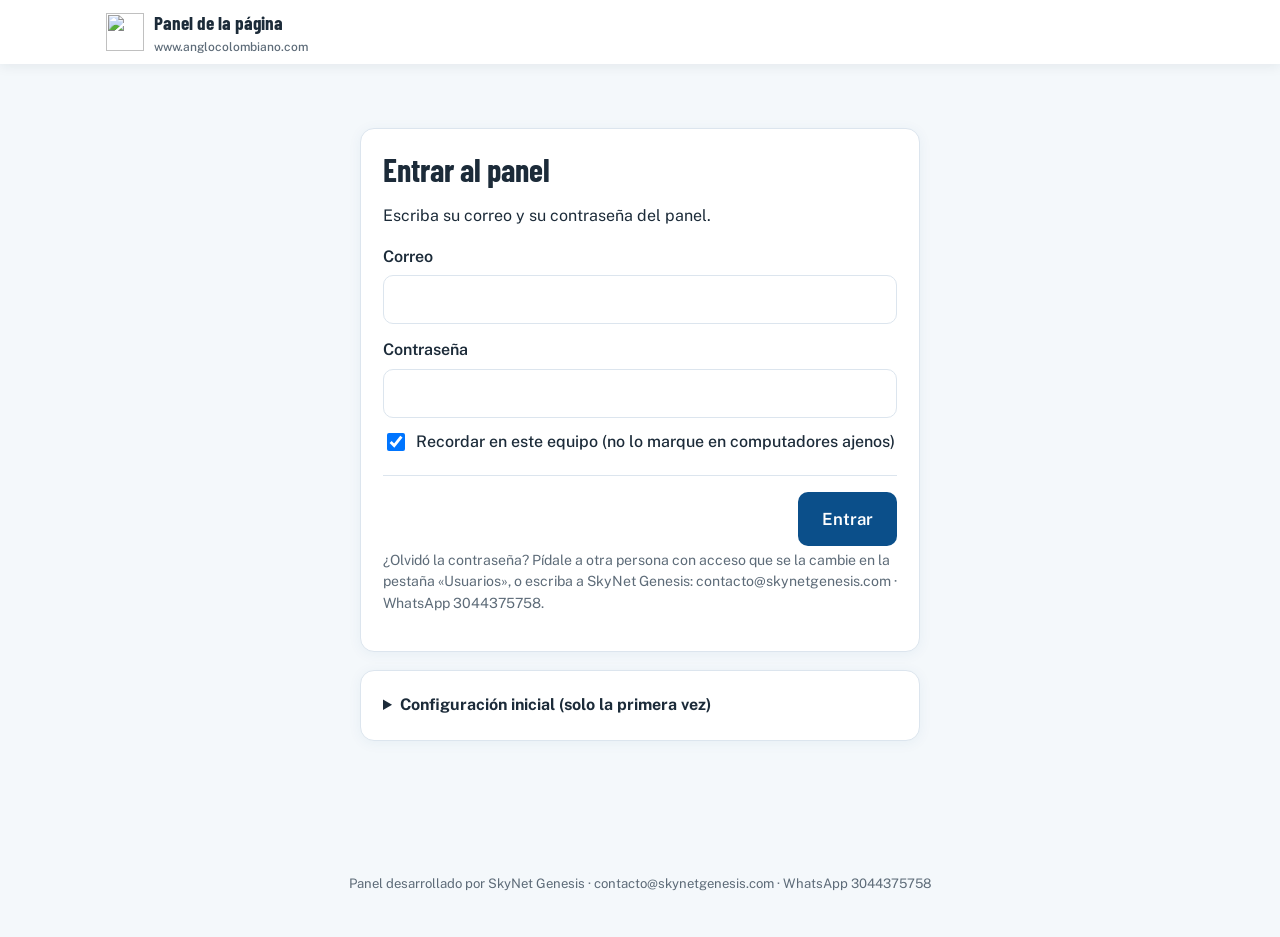
==== admin/index.html @ d9b67cdd "Construir la pagina" ====
<!doctype html>
<html lang="es">
<head>
<meta charset="utf-8">
<meta name="viewport" content="width=device-width, initial-scale=1">
<meta name="robots" content="noindex, nofollow">
<title>Panel de administración | Colegio Anglocolombiano</title>
<link rel="icon" href="/img/logo.png">
<link rel="preconnect" href="https://fonts.googleapis.com"><link rel="preconnect" href="https://fonts.gstatic.com" crossorigin>
<link href="https://fonts.googleapis.com/css2?family=Barlow+Condensed:wght@600;700&family=Public+Sans:wght@400;500;600;700&display=swap" rel="stylesheet">
<style>
:root{--azul:#0B4F8A;--azul2:#1867B0;--verde:#14A38B;--verde-osc:#0E8571;--wa:#1F8A4C;--fondo:#F4F8FB;--texto:#1C2B39;--suave:#5D6B78;--borde:#DCE5EE;--azul-claro:#E8F1FA;--verde-claro:#E3F6F2;--rojo:#C0392B;--rojo-claro:#FDECEA}
*{box-sizing:border-box}
body{margin:0;background:var(--fondo);color:var(--texto);font-family:'Public Sans',system-ui,sans-serif;font-size:16px;line-height:1.55}
h1,h2,h3{font-family:'Barlow Condensed',system-ui,sans-serif;margin:0 0 .4em;line-height:1.15}
h1{font-size:2rem}h2{font-size:1.6rem}h3{font-size:1.25rem}
a{color:var(--azul2)}
.oculto{display:none!important}
.barra{background:#fff;box-shadow:0 2px 12px rgba(28,43,57,.08);position:sticky;top:0;z-index:20}
.barra__in{max-width:1100px;margin:0 auto;padding:0 16px;height:64px;display:flex;align-items:center;justify-content:space-between;gap:12px}
.marca{display:flex;align-items:center;gap:10px;font-family:'Barlow Condensed',system-ui,sans-serif;font-weight:700;font-size:1.2rem}
.marca img{width:38px;height:38px;flex:none}
.marca small{display:block;font-family:'Public Sans',system-ui,sans-serif;font-weight:500;font-size:.75rem;color:var(--suave)}
.acciones-barra{display:flex;gap:8px;flex-wrap:wrap}
main{max-width:1100px;margin:0 auto;padding:24px 16px 60px}
.caja{background:#fff;border:1px solid var(--borde);border-radius:14px;padding:22px;box-shadow:0 2px 14px rgba(11,79,138,.06);margin-bottom:18px}
.boton{display:inline-flex;align-items:center;justify-content:center;gap:6px;padding:10px 16px;border-radius:10px;border:0;font:inherit;font-weight:600;cursor:pointer;text-decoration:none;white-space:nowrap}
.boton:disabled{opacity:.55;cursor:not-allowed}
.b-principal{background:var(--azul);color:#fff}.b-principal:hover{background:var(--azul2)}
.b-accion{background:var(--verde);color:#fff}.b-accion:hover{background:var(--verde-osc)}
.b-borde{background:#fff;color:var(--azul);border:1.5px solid var(--borde)}.b-borde:hover{border-color:var(--azul2)}
.b-peligro{background:#fff;color:var(--rojo);border:1.5px solid #f1c6c0}.b-peligro:hover{background:var(--rojo-claro)}
.b-chico{padding:6px 11px;font-size:.88rem}
.b-grande{padding:14px 24px;font-size:1.05rem}
label{display:block;font-weight:600;margin:14px 0 6px}
.ayuda{font-weight:400;color:var(--suave);font-size:.88rem;margin-top:4px}
input[type=text],input[type=url],input[type=email],input[type=date],input[type=password],select,textarea{width:100%;padding:11px 12px;border:1.5px solid var(--borde);border-radius:10px;font:inherit;background:#fff;color:var(--texto)}
input:focus,select:focus,textarea:focus{outline:none;border-color:var(--verde);box-shadow:0 0 0 3px var(--verde-claro)}
textarea{min-height:200px;resize:vertical;line-height:1.6}
.fila{display:grid;grid-template-columns:1fr 1fr;gap:14px}
@media(max-width:700px){.fila{grid-template-columns:1fr}}
.pestanas{display:flex;gap:6px;flex-wrap:wrap;margin-bottom:18px}
.pestana{background:#fff;border:1.5px solid var(--borde);padding:10px 16px;border-radius:10px;font:inherit;font-weight:600;cursor:pointer;color:var(--texto)}
.pestana[aria-selected=true]{background:var(--verde);border-color:var(--verde);color:#fff}
.cabeza{display:flex;justify-content:space-between;align-items:center;gap:12px;flex-wrap:wrap}
.lista{display:flex;flex-direction:column;gap:10px}
.item{display:flex;gap:14px;align-items:center;background:#fff;border:1px solid var(--borde);border-radius:12px;padding:10px}
.item img,.item .sin-foto{width:84px;height:62px;object-fit:cover;border-radius:8px;background:var(--azul-claro);flex:none;display:grid;place-items:center;color:var(--azul);font-weight:700;font-size:.8rem}
.item__txt{flex:1;min-width:0}
.item__txt b{display:block;overflow:hidden;text-overflow:ellipsis}
.item__txt span{color:var(--suave);font-size:.88rem}
.item__btn{display:flex;gap:6px;flex-wrap:wrap;justify-content:flex-end}
@media(max-width:600px){.item{flex-wrap:wrap}.item__btn{width:100%;justify-content:flex-start}}
.subir{border:2px dashed var(--borde);border-radius:12px;padding:18px;text-align:center;background:var(--azul-claro);cursor:pointer;color:var(--azul);font-weight:600;margin:0}
.subir:hover{border-color:var(--azul2)}
.vista-foto{width:100%;max-width:320px;aspect-ratio:16/9;object-fit:cover;border-radius:10px;background:var(--azul-claro);display:block;margin-bottom:8px}
.aviso{padding:12px 14px;border-radius:10px;margin:12px 0;font-weight:500}
.aviso.ok{background:var(--verde-claro);color:var(--verde-osc)}
.aviso.error{background:var(--rojo-claro);color:var(--rojo)}
.aviso.info{background:var(--azul-claro);color:var(--azul)}
.pie-acciones{display:flex;gap:10px;flex-wrap:wrap;justify-content:flex-end;margin-top:20px;padding-top:16px;border-top:1px solid var(--borde)}
.cargando{position:fixed;inset:0;background:rgba(244,248,251,.88);display:flex;align-items:center;justify-content:center;flex-direction:column;gap:14px;z-index:100;font-weight:600;color:var(--azul);text-align:center;padding:20px}
.rueda{width:46px;height:46px;border:5px solid var(--azul-claro);border-top-color:var(--verde);border-radius:50%;animation:g 1s linear infinite}
@keyframes g{to{transform:rotate(360deg)}}
.pasos{padding-left:22px}.pasos li{margin-bottom:8px}
.ingreso{max-width:560px;margin:40px auto}
.firma{text-align:center;color:var(--suave);font-size:.82rem;padding:20px 16px 30px}
.chk{display:flex;gap:8px;align-items:center;font-weight:500;margin-top:12px}
.chk input{width:18px;height:18px}
.galeria-adm{display:grid;grid-template-columns:repeat(auto-fill,minmax(170px,1fr));gap:12px}
.gfoto{background:#fff;border:1px solid var(--borde);border-radius:12px;overflow:hidden;display:flex;flex-direction:column}
.gfoto img{width:100%;aspect-ratio:1/1;object-fit:cover}
.gfoto div{padding:8px;display:flex;flex-direction:column;gap:6px}
.gfoto input{padding:7px 9px;font-size:.88rem}
.gfoto .btns{display:flex;gap:4px;flex-wrap:wrap}
</style>
</head>
<body>
<header class="barra"><div class="barra__in">
  <div class="marca"><img src="/img/logo.png" alt=""><div>Panel de la página<small id="nombre-sitio">www.anglocolombiano.com</small></div></div>
  <div class="acciones-barra oculto" id="acciones-barra">
    <a class="boton b-borde b-chico" href="/" target="_blank" rel="noopener">Ver la página</a>
    <button class="boton b-borde b-chico" type="button" id="btn-salir">Salir</button>
  </div>
</div></header>

<main>
  <!-- INGRESO -->
  <section id="vista-ingreso" class="ingreso">
    <div class="caja">
      <h1>Entrar al panel</h1>
      <p>Escriba su correo y su contraseña del panel.</p>
      <label for="i-correo">Correo</label>
      <input type="email" id="i-correo" autocomplete="username">
      <label for="i-clave">Contraseña</label>
      <input type="password" id="i-clave" autocomplete="current-password">
      <label class="chk"><input type="checkbox" id="recordar" checked> Recordar en este equipo (no lo marque en computadores ajenos)</label>
      <div id="aviso-ingreso"></div>
      <div class="pie-acciones"><button class="boton b-principal b-grande" id="btn-entrar" type="button">Entrar</button></div>
      <p class="ayuda">¿Olvidó la contraseña? Pídale a otra persona con acceso que se la cambie en la pestaña «Usuarios», o escriba a SkyNet Genesis: contacto@skynetgenesis.com · WhatsApp 3044375758.</p>
    </div>
    <details class="caja">
      <summary><b>Configuración inicial (solo la primera vez)</b></summary>
      <p class="ayuda">Si todavía nadie tiene usuario, entre una sola vez con la llave de GitHub de esta web y cree los usuarios en la pestaña «Usuarios».</p>
      <label for="llave">Llave de GitHub</label>
      <input type="password" id="llave" autocomplete="off" placeholder="github_pat_…">
      <div class="pie-acciones"><button class="boton b-borde" id="btn-entrar-llave" type="button">Entrar con la llave</button></div>
      <ol class="pasos ayuda">
        <li>Cree la llave en <a href="https://github.com/settings/personal-access-tokens/new" target="_blank" rel="noopener">GitHub</a> con el nombre <i>Panel Colegio Anglocolombiano</i>, sin vencimiento.</li>
        <li>En <b>Repository access</b> elija <b>Only select repositories</b> y marque solo <b>anglocolombiano-web</b>.</li>
        <li>En <b>Contents</b> elija <b>Read and write</b> y pulse <b>Generate token</b>.</li>
      </ol>
    </details>
  </section>

  <!-- PANEL -->
  <section id="vista-panel" class="oculto">
    <div class="pestanas" role="tablist">
      <button class="pestana" role="tab" aria-selected="true" data-pestana="noticias">Noticias</button>
      <button class="pestana" role="tab" aria-selected="false" data-pestana="eventos">Eventos</button>
      <button class="pestana" role="tab" aria-selected="false" data-pestana="videos">Videos</button>
      <button class="pestana" role="tab" aria-selected="false" data-pestana="galeria">Fotos</button>
      <button class="pestana" role="tab" aria-selected="false" data-pestana="documentos">Documentos</button>
      <button class="pestana" role="tab" aria-selected="false" data-pestana="usuarios">Usuarios</button>
    </div>
    <div id="aviso-panel"></div>

    <!-- Noticias -->
    <div data-panel="noticias">
      <div class="caja cabeza">
        <div><h2 style="margin:0">Noticias · Noticias del Anglo</h2><span class="ayuda">Las 4 más recientes salen en la página de inicio; todas salen en «Noticias del Anglo».</span></div>
        <button class="boton b-accion b-grande" type="button" id="btn-nueva-noticia">+ Nueva noticia</button>
      </div>
      <div class="caja oculto" id="editor-noticia">
        <h3 id="titulo-editor-noticia">Nueva noticia</h3>
        <label for="n-titulo">Título</label><input type="text" id="n-titulo" maxlength="160" placeholder="Ej.: Abiertas las inscripciones 2027-1">
        <div class="fila">
          <div><label for="n-fecha">Fecha</label><input type="date" id="n-fecha"></div>
          <div><label for="n-video">Video <span class="ayuda">(opcional: YouTube, TikTok, Facebook o Instagram)</span></label><input type="url" id="n-video" placeholder="https://…"></div>
        </div>
        <label for="n-texto">Texto</label>
        <textarea id="n-texto" placeholder="Escriba aquí. Deje una línea en blanco entre párrafos."></textarea>
        <div class="ayuda">Una línea en blanco separa los párrafos. Las direcciones web (https://…) se convierten solas en enlaces.</div>
        <label>Foto <span class="ayuda">(opcional)</span></label>
        <img id="n-vista" class="vista-foto oculto" alt="">
        <div style="display:flex;gap:8px;flex-wrap:wrap">
          <label class="subir" for="n-foto" style="flex:1">📷 Elegir foto</label><input type="file" id="n-foto" accept="image/*" class="oculto">
          <button class="boton b-peligro b-chico oculto" type="button" id="n-quitar-foto">Quitar foto</button>
        </div>
        <div class="fila">
          <div><label for="n-enlace">Botón con enlace <span class="ayuda">(opcional)</span></label><input type="text" id="n-enlace" placeholder="/aspirantes.html o https://…"></div>
          <div><label for="n-textoenlace">Texto del botón</label><input type="text" id="n-textoenlace" placeholder="Ej.: Inscribirme"></div>
        </div>
        <div id="aviso-noticia"></div>
        <div class="pie-acciones">
          <button class="boton b-borde" type="button" id="btn-cancelar-noticia">Cancelar</button>
          <button class="boton b-accion b-grande" type="button" id="btn-guardar-noticia">Publicar</button>
        </div>
      </div>
      <div class="lista" id="lista-noticias"></div>
    </div>

    <!-- Eventos -->
    <div data-panel="eventos" class="oculto">
      <div class="caja cabeza">
        <div><h2 style="margin:0">Eventos</h2><span class="ayuda">Los eventos ya pasados se ocultan solos en la página.</span></div>
        <button class="boton b-accion b-grande" type="button" id="btn-nuevo-evento">+ Nuevo evento</button>
      </div>
      <div class="caja oculto" id="editor-evento">
        <h3 id="titulo-editor-evento">Nuevo evento</h3>
        <div class="fila">
          <div><label for="e-titulo">Título</label><input type="text" id="e-titulo" maxlength="120"></div>
          <div><label for="e-fecha">Fecha</label><input type="date" id="e-fecha"></div>
        </div>
        <label for="e-detalle">Detalle <span class="ayuda">(hora, lugar, cómo inscribirse)</span></label><input type="text" id="e-detalle" maxlength="200">
        <label for="e-enlace">Enlace <span class="ayuda">(opcional)</span></label><input type="text" id="e-enlace" placeholder="/diplomado-autismo.html o https://…">
        <div id="aviso-evento"></div>
        <div class="pie-acciones">
          <button class="boton b-borde" type="button" id="btn-cancelar-evento">Cancelar</button>
          <button class="boton b-accion b-grande" type="button" id="btn-guardar-evento">Publicar</button>
        </div>
      </div>
      <div class="lista" id="lista-eventos"></div>
    </div>

    <!-- Videos -->
    <div data-panel="videos" class="oculto">
      <div class="caja cabeza">
        <div><h2 style="margin:0">Videos</h2><span class="ayuda">Los videos se quedan en YouTube, TikTok, Facebook o Instagram: la página solo los muestra, no ocupan espacio. Los 6 primeros salen en la página de inicio.</span></div>
        <button class="boton b-accion b-grande" type="button" id="btn-nuevo-video">+ Agregar video</button>
      </div>
      <div class="caja oculto" id="editor-video">
        <h3 id="titulo-editor-video">Agregar video</h3>
        <label for="v-url">Dirección del video</label><input type="url" id="v-url" placeholder="https://www.youtube.com/watch?v=… · https://www.tiktok.com/@…/video/…">
        <div class="ayuda">En YouTube, TikTok, Facebook o Instagram pulse «Compartir» → «Copiar enlace» y péguelo aquí. En TikTok use el enlace completo que contiene «/video/».</div>
        <label for="v-titulo">Título que se verá debajo del video</label><input type="text" id="v-titulo" maxlength="120">
        <div id="aviso-video"></div>
        <div class="pie-acciones">
          <button class="boton b-borde" type="button" id="btn-cancelar-video">Cancelar</button>
          <button class="boton b-accion b-grande" type="button" id="btn-guardar-video">Publicar</button>
        </div>
      </div>
      <div class="lista" id="lista-videos"></div>
    </div>

    <!-- Galería -->
    <div data-panel="galeria" class="oculto">
      <div class="caja">
        <div class="cabeza"><div><h2 style="margin:0">Fotos · Vida en el Anglo</h2><span class="ayuda">Galería de la página de inicio. Puede agregar, ordenar y quitar fotos; luego pulse «Publicar cambios».</span></div></div>
        <label class="subir" for="g-fotos" style="margin-top:14px">📷 Pulse aquí para agregar fotos (puede elegir varias)</label>
        <input type="file" id="g-fotos" accept="image/*" multiple class="oculto">
        <div class="ayuda">Las fotos se reducen solas para que la página cargue rápido.</div>
      </div>
      <div class="galeria-adm" id="lista-galeria"></div>
      <div id="aviso-galeria"></div>
      <div class="pie-acciones"><button class="boton b-accion b-grande" type="button" id="btn-guardar-galeria">Publicar cambios</button></div>
    </div>

    <!-- Documentos -->
    <div data-panel="documentos" class="oculto">
      <div class="caja">
        <h2>Documentos y formatos</h2>
        <p class="ayuda" style="margin-top:0">Los documentos (PDF, Word, Excel) aparecen solos en la sección correspondiente de la página. El nombre del archivo es el título que se verá, por eso póngale un nombre claro antes de subirlo (ej.: «Calendario académico 2027-1.pdf»).</p>
        <label for="d-carpeta">Sección</label>
        <select id="d-carpeta"></select>
        <label class="subir" for="d-archivos" style="margin-top:14px">📄 Pulse aquí para subir documentos a esta sección</label>
        <input type="file" id="d-archivos" multiple class="oculto" accept=".pdf,.doc,.docx,.xls,.xlsx,.ppt,.pptx,.jpg,.jpeg,.png">
        <div id="aviso-documentos"></div>
      </div>
      <div class="lista" id="lista-documentos"></div>
    </div>

    <!-- Usuarios -->
    <div data-panel="usuarios" class="oculto">
      <div class="caja">
        <h2>Personas que pueden entrar al panel</h2>
        <p class="ayuda">Cada persona entra con su correo y su contraseña desde cualquier computador o celular. Para cambiar una contraseña, vuelva a crear el usuario con el mismo correo.</p>
        <div class="lista" id="lista-usuarios"></div>
      </div>
      <div class="caja">
        <h2>Agregar persona o cambiar contraseña</h2>
        <div class="fila">
          <div><label for="u-nombre">Nombre</label><input type="text" id="u-nombre" maxlength="60" placeholder="Ej.: Ricardo"></div>
          <div><label for="u-correo">Correo</label><input type="email" id="u-correo" autocomplete="off"></div>
        </div>
        <div class="fila">
          <div><label for="u-clave">Contraseña <span class="ayuda">(mínimo 12 caracteres)</span></label><input type="password" id="u-clave" autocomplete="new-password"></div>
          <div><label for="u-clave2">Repetir contraseña</label><input type="password" id="u-clave2" autocomplete="new-password"></div>
        </div>
        <p class="ayuda">Use una contraseña que no use en otros sitios. Una frase larga es fácil de recordar y difícil de adivinar.</p>
        <div id="aviso-usuarios"></div>
        <div class="pie-acciones"><button class="boton b-accion b-grande" type="button" id="btn-guardar-usuario">Guardar usuario</button></div>
      </div>
    </div>
  </section>
</main>
<p class="firma">Panel desarrollado por SkyNet Genesis · contacto@skynetgenesis.com · WhatsApp 3044375758</p>

<div class="cargando oculto" id="cargando"><div class="rueda"></div><div id="cargando-texto">Cargando…</div></div>

<script src="/admin/acceso.js"></script>
<script>
/* ===== Configuración de esta web (cambiar solo esto al copiar el panel a otra web) ===== */
var CONFIG = {
  dueno: 'rl-rikardolondono',
  repo: 'anglocolombiano-web',
  rama: 'main',
  sitio: 'www.anglocolombiano.com',
  claveLocal: 'panel-anglocolombiano-web-llave',
  datos: 'datos/contenido.json',
  carpetaFotos: 'img/panel',
  carpetas: {
    matriculas: 'Matrículas e inscripciones', circulares: 'Circulares a las familias', institucional: 'Documentos institucionales (PEI, manual de convivencia)'
  }
};
/* ======================================================================================= */

var API = 'https://api.github.com/repos/' + CONFIG.dueno + '/' + CONFIG.repo;
var estado = { llave: '', usuario: '', accesos: { usuarios: [] }, datos: null, commitBase: '', cambiosSinGuardar: false };
var nuevasImagenes = {};  // ruta -> dataURL pendiente de subir
var galeriaEdit = null;   // copia de la galería mientras se edita

function $(id) { return document.getElementById(id); }
function aviso(id, tipo, txt) { var el = $(id); el.innerHTML = ''; if (!txt) return; var d = document.createElement('div'); d.className = 'aviso ' + tipo; d.textContent = txt; el.appendChild(d); if (tipo !== 'info') d.scrollIntoView({ behavior: 'smooth', block: 'center' }); }
function cargando(on, txt) { $('cargando').classList.toggle('oculto', !on); $('cargando-texto').textContent = txt || 'Cargando…'; }
function leerLS(k) { try { return localStorage.getItem(k) || sessionStorage.getItem(k) || ''; } catch (e) { return ''; } }
function guardarLS(k, v, recordar) { try { (recordar ? localStorage : sessionStorage).setItem(k, v); } catch (e) {} }
function borrarLS(k) { try { localStorage.removeItem(k); sessionStorage.removeItem(k); } catch (e) {} }
function clonar(o) { return JSON.parse(JSON.stringify(o)); }
function esc(s) { return String(s || '').replace(/&/g, '&amp;').replace(/</g, '&lt;').replace(/>/g, '&gt;').replace(/"/g, '&quot;'); }
function hoyISO() { var d = new Date(); return d.getFullYear() + '-' + ('0' + (d.getMonth() + 1)).slice(-2) + '-' + ('0' + d.getDate()).slice(-2); }
var MESES = ['ene', 'feb', 'mar', 'abr', 'may', 'jun', 'jul', 'ago', 'sep', 'oct', 'nov', 'dic'];
function fechaTxt(f) { var p = String(f || '').split('-'); return p.length === 3 ? parseInt(p[2], 10) + ' ' + MESES[parseInt(p[1], 10) - 1] + ' ' + p[0] : ''; }
function slug(t) { return String(t || '').toLowerCase().normalize('NFD').replace(/[̀-ͯ]/g, '').replace(/[^a-z0-9]+/g, '-').replace(/^-|-$/g, '').slice(0, 60) || 'item'; }
function idUnico(base, lista) { var s = slug(base), n = 2, id = s; while (lista.some(function (x) { return x.id === id; })) id = s + '-' + (n++); return id; }
function boton(txt, clases, fn) { var b = document.createElement('button'); b.type = 'button'; b.className = 'boton ' + clases; b.textContent = txt; b.onclick = fn; return b; }
function enlaceValido(u) { return !u || /^(https?:\/\/|\/)/.test(u); }

function videoInfo(url) {
  url = String(url || '').trim(); var m;
  if ((m = url.match(/(?:youtube\.com\/(?:watch\?(?:.*&)?v=|shorts\/|embed\/|live\/)|youtu\.be\/)([\w-]{11})/))) return { tipo: 'YouTube', img: 'https://i.ytimg.com/vi/' + m[1] + '/hqdefault.jpg' };
  if (/tiktok\.com\/.*\/video\/\d+/.test(url)) return { tipo: 'TikTok', img: '' };
  if (/instagram\.com\/(?:reel|p|tv)\/[\w-]+/.test(url)) return { tipo: 'Instagram', img: '' };
  if (/facebook\.com|fb\.watch/.test(url)) return { tipo: 'Facebook', img: '' };
  return null;
}

/* ---------- GitHub ---------- */
function gh(ruta, op) {
  op = op || {};
  var h = { 'Authorization': 'Bearer ' + estado.llave, 'Accept': op.accept || 'application/vnd.github+json', 'X-GitHub-Api-Version': '2022-11-28' };
  if (op.body) h['Content-Type'] = 'application/json';
  return fetch(ruta.indexOf('http') === 0 ? ruta : API + ruta, { method: op.method || 'GET', headers: h, body: op.body ? JSON.stringify(op.body) : undefined, cache: 'no-store' })
    .then(function (r) {
      if (op.accept === 'application/vnd.github.raw') return r.ok ? r.text() : r.text().then(function (t) { throw errorGH(r.status, t); });
      return r.text().then(function (t) { var j = t ? JSON.parse(t) : {}; if (!r.ok) throw errorGH(r.status, j.message || t); return j; });
    }, function () { throw errorGH(0, ''); });
}
function errorGH(st, msg) {
  var e = new Error(msg); e.status = st;
  if (st === 401) e.message = 'La llave no es válida o ya venció. Cree una nueva en GitHub y vuelva a entrar.';
  else if (st === 403) e.message = 'La llave no tiene permiso para escribir en esta página. Revise que tenga «Contents: Read and write» sobre el repositorio ' + CONFIG.repo + '.';
  else if (st === 404) e.message = 'No se encontró el repositorio ' + CONFIG.repo + ' con esta llave. Revise que la llave tenga acceso a ese repositorio.';
  else if (!st) e.message = 'No hay conexión a internet. Intente de nuevo.';
  return e;
}
function leerArchivo(ruta) { return gh('/contents/' + ruta + '?ref=' + CONFIG.rama, { accept: 'application/vnd.github.raw' }); }
function refActual() { return gh('/git/ref/heads/' + CONFIG.rama).then(function (r) { return r.object.sha; }); }

// Sube en UN solo cambio: textos, archivos nuevos (dataURL en base64) y archivos a borrar.
function confirmarCambios(textos, archivos, borrar, mensaje) {
  var base, arbolBase;
  return refActual().then(function (sha) {
    if (estado.commitBase && sha !== estado.commitBase) {
      var e = new Error('La página fue modificada desde otro lugar mientras usted trabajaba. Pulse «Recargar» para traer la versión más reciente.');
      e.recargar = true; throw e;
    }
    base = sha;
    return gh('/git/commits/' + sha);
  }).then(function (c) {
    arbolBase = c.tree.sha;
    var rutas = Object.keys(archivos);
    return rutas.reduce(function (p, ruta, i) {
      return p.then(function (acc) {
        cargando(true, 'Subiendo archivo ' + (i + 1) + ' de ' + rutas.length + '…');
        return gh('/git/blobs', { method: 'POST', body: { content: archivos[ruta].split(',')[1], encoding: 'base64' } })
          .then(function (b) { acc.push({ path: ruta.replace(/^\//, ''), mode: '100644', type: 'blob', sha: b.sha }); return acc; });
      });
    }, Promise.resolve([]));
  }).then(function (arbol) {
    cargando(true, 'Publicando…');
    Object.keys(textos).forEach(function (ruta) { arbol.push({ path: ruta, mode: '100644', type: 'blob', content: textos[ruta] }); });
    borrar.forEach(function (ruta) { arbol.push({ path: ruta.replace(/^\//, ''), mode: '100644', type: 'blob', sha: null }); });
    return gh('/git/trees', { method: 'POST', body: { base_tree: arbolBase, tree: arbol } });
  }).then(function (t) {
    return gh('/git/commits', { method: 'POST', body: { message: mensaje, tree: t.sha, parents: [base] } });
  }).then(function (c) {
    return gh('/git/refs/heads/' + CONFIG.rama, { method: 'PATCH', body: { sha: c.sha } }).then(function () { estado.commitBase = c.sha; return c; });
  });
}

// Fotos subidas por el panel que ya no se usan: se borran (solo las de img/panel).
function fotosUsadas(d) { var s = JSON.stringify(d), r = {}; (s.match(/\/img\/panel\/[\w.-]+/g) || []).forEach(function (x) { r[x] = 1; }); return r; }

// Publica los datos «cand». Solo si sale bien pasan a ser el estado.
function publicar(cand, mensaje, avisoId, alTerminar) {
  cargando(true, 'Preparando…');
  var antes = fotosUsadas(estado.datos), ahora = fotosUsadas(cand);
  var imgs = {}; Object.keys(nuevasImagenes).forEach(function (r) { if (ahora[r]) imgs[r] = nuevasImagenes[r]; });
  var borrar = Object.keys(antes).filter(function (r) { return !ahora[r]; });
  var textos = {}; textos[CONFIG.datos] = JSON.stringify(cand, null, 1);
  return confirmarCambios(textos, imgs, borrar, mensaje).then(function () {
    estado.datos = cand; nuevasImagenes = {}; estado.cambiosSinGuardar = false;
    cargando(false);
    if (alTerminar) alTerminar();
    aviso('aviso-panel', 'ok', '✔ Publicado. La página se actualiza en 1 o 2 minutos (si no ve el cambio, recargue la página).');
    return true;
  }).catch(function (e) {
    cargando(false);
    aviso(avisoId, 'error', 'No se pudo publicar: ' + e.message);
    if (e.recargar) { var b = boton('Recargar', 'b-principal b-chico', function () { estado.cambiosSinGuardar = false; location.reload(); }); b.style.marginTop = '8px'; $(avisoId).appendChild(b); }
    return false;
  });
}

/* ---------- Ingreso ---------- */
function entrar(llave, recordar) {
  estado.llave = llave.trim();
  if (!/^(github_pat_|ghp_)/.test(estado.llave)) { aviso('aviso-ingreso', 'error', 'Eso no parece una llave de GitHub. Debe empezar por «github_pat_».'); return; }
  cargando(true, 'Entrando…');
  gh('').then(function (repo) {
    if (repo.permissions && !repo.permissions.push) throw errorGH(403);
    return Promise.all([refActual(), leerArchivo(CONFIG.datos), leerArchivo('admin/accesos.json').catch(function () { return '{"usuarios":[]}'; })]);
  }).then(function (r) {
    estado.commitBase = r[0];
    estado.datos = JSON.parse(r[1]);
    ['noticias', 'eventos', 'videos', 'galeria'].forEach(function (k) { if (!estado.datos[k]) estado.datos[k] = []; });
    try { estado.accesos = JSON.parse(r[2]); } catch (x) { estado.accesos = { usuarios: [] }; } estado.accesos.usuarios = estado.accesos.usuarios || [];
    guardarLS(CONFIG.claveLocal, estado.llave, recordar);
    $('vista-ingreso').classList.add('oculto'); $('vista-panel').classList.remove('oculto'); $('acciones-barra').classList.remove('oculto');
    cargando(false); pintarTodo(); pintarUsuarios();
    if (!estado.accesos.usuarios.length) { verPanel('usuarios'); aviso('aviso-panel', 'info', 'Primer paso: cree aquí su usuario y contraseña. Así podrá entrar desde cualquier computador o celular sin la llave de GitHub.'); }
  }).catch(function (e) {
    cargando(false); estado.llave = '';
    if (e.status === 401) borrarLS(CONFIG.claveLocal);
    $('vista-ingreso').classList.remove('oculto');
    aviso('aviso-ingreso', 'error', e.status === 401 ? 'El acceso de esta web cambió. Pida a SkyNet Genesis que lo renueve (contacto@skynetgenesis.com · WhatsApp 3044375758).' : e.message);
  });
}
// Ingreso normal: correo y contraseña
$('btn-entrar').onclick = function () {
  var correo = $('i-correo').value, clave = $('i-clave').value;
  if (!correo || !clave) { aviso('aviso-ingreso', 'error', 'Escriba su correo y su contraseña.'); return; }
  cargando(true, 'Verificando…');
  Acceso.leer().then(function (acc) { return Acceso.abrir(acc, correo, clave); })
    .then(function (r) { cargando(false); estado.usuario = r.nombre; entrar(r.llave, $('recordar').checked); })
    .catch(function (e) { cargando(false); aviso('aviso-ingreso', 'error', e.message); });
};
['i-correo', 'i-clave'].forEach(function (id) { $(id).addEventListener('keydown', function (e) { if (e.key === 'Enter') $('btn-entrar').click(); }); });
// Configuración inicial con la llave de GitHub
$('btn-entrar-llave').onclick = function () { entrar($('llave').value, $('recordar').checked); };
$('llave').addEventListener('keydown', function (e) { if (e.key === 'Enter') $('btn-entrar-llave').click(); });
$('btn-salir').onclick = function () {
  if (estado.cambiosSinGuardar && !confirm('Tiene cambios sin publicar. ¿Salir de todos modos?')) return;
  borrarLS(CONFIG.claveLocal); estado.cambiosSinGuardar = false; location.reload();
};
window.addEventListener('beforeunload', function (e) { if (estado.cambiosSinGuardar) { e.preventDefault(); e.returnValue = ''; } });
(function () { var g = leerLS(CONFIG.claveLocal); if (g) entrar(g, true); })();

/* ---------- Pestañas ---------- */
function verPanel(nombre) {
  document.querySelectorAll('[data-panel]').forEach(function (p) { p.classList.toggle('oculto', p.getAttribute('data-panel') !== nombre); });
  document.querySelectorAll('.pestana').forEach(function (b) { b.setAttribute('aria-selected', b.getAttribute('data-pestana') === nombre ? 'true' : 'false'); });
  if (nombre === 'documentos') cargarDocumentos();
  window.scrollTo(0, 0);
}
document.querySelectorAll('.pestana').forEach(function (b) {
  b.onclick = function () {
    if (estado.cambiosSinGuardar && !confirm('Tiene cambios sin publicar. ¿Cambiar de sección y descartarlos?')) return;
    estado.cambiosSinGuardar = false; nuevasImagenes = {}; pintarTodo();
    aviso('aviso-panel', '', ''); verPanel(b.getAttribute('data-pestana'));
  };
});
function pintarTodo() {
  ['noticia', 'evento', 'video'].forEach(function (k) { $('editor-' + k).classList.add('oculto'); });
  pintarNoticias(); pintarEventos(); pintarVideos(); galeriaEdit = clonar(estado.datos.galeria); pintarGaleria();
}
document.querySelectorAll('input,textarea').forEach(function (el) { if (['llave', 'i-correo', 'i-clave', 'u-nombre', 'u-correo', 'u-clave', 'u-clave2'].indexOf(el.id) < 0) el.addEventListener('input', function () { estado.cambiosSinGuardar = true; }); });

/* ---------- Imágenes ---------- */
function reducirImagen(archivo, max, calidad) {
  return new Promise(function (ok, mal) {
    var url = URL.createObjectURL(archivo), im = new Image();
    im.onload = function () {
      var s = Math.min(1, max / Math.max(im.naturalWidth, im.naturalHeight));
      var c = document.createElement('canvas'); c.width = Math.round(im.naturalWidth * s); c.height = Math.round(im.naturalHeight * s);
      var x = c.getContext('2d'); x.fillStyle = '#fff'; x.fillRect(0, 0, c.width, c.height); x.drawImage(im, 0, 0, c.width, c.height);
      URL.revokeObjectURL(url); ok(c.toDataURL('image/jpeg', calidad || 0.82));
    };
    im.onerror = function () { URL.revokeObjectURL(url); mal(new Error('No se pudo leer la foto «' + archivo.name + '». Si es una foto de iPhone (HEIC), envíesela primero por WhatsApp o tómele una captura de pantalla y súbala de nuevo.')); };
    im.src = url;
  });
}
function srcImagen(ruta) { return nuevasImagenes[ruta] || ruta; }
function rutaNueva() { return '/' + CONFIG.carpetaFotos + '/f-' + Date.now().toString(36) + Math.random().toString(36).slice(2, 5) + '.jpg'; }

/* ---------- Noticias ---------- */
var noticiaEdit = null, noticiaNueva = false;
function pintarNoticias() {
  var ul = $('lista-noticias'); ul.innerHTML = '';
  var lista = estado.datos.noticias.slice().sort(function (a, b) { return (b.fecha || '').localeCompare(a.fecha || ''); });
  if (!lista.length) { ul.innerHTML = '<div class="caja ayuda">Todavía no hay noticias.</div>'; return; }
  lista.forEach(function (n) {
    var it = document.createElement('div'); it.className = 'item';
    it.innerHTML = (n.foto ? '<img src="' + esc(n.foto) + '" alt="">' : '<div class="sin-foto">Noticia</div>') + '<div class="item__txt"><b>' + esc(n.titulo) + '</b><span>' + fechaTxt(n.fecha) + '</span></div>';
    var acc = document.createElement('div'); acc.className = 'item__btn';
    acc.appendChild(boton('Ver', 'b-borde b-chico', function () { window.open('/noticias.html#n-' + n.id, '_blank'); }));
    acc.appendChild(boton('Editar', 'b-principal b-chico', function () { abrirNoticia(n); }));
    acc.appendChild(boton('Eliminar', 'b-peligro b-chico', function () {
      if (!confirm('¿Eliminar la noticia «' + n.titulo + '»?')) return;
      var cand = clonar(estado.datos); cand.noticias = cand.noticias.filter(function (x) { return x.id !== n.id; });
      publicar(cand, 'Noticia eliminada: ' + n.titulo, 'aviso-panel', pintarNoticias);
    }));
    it.appendChild(acc); ul.appendChild(it);
  });
}
function abrirNoticia(n) {
  noticiaNueva = !n;
  noticiaEdit = n ? clonar(n) : { id: '', fecha: hoyISO(), titulo: '', texto: '', foto: '', enlace: '', textoEnlace: '', video: '' };
  $('titulo-editor-noticia').textContent = n ? 'Editar noticia' : 'Nueva noticia';
  $('n-titulo').value = noticiaEdit.titulo; $('n-fecha').value = noticiaEdit.fecha; $('n-texto').value = noticiaEdit.texto;
  $('n-video').value = noticiaEdit.video || ''; $('n-enlace').value = noticiaEdit.enlace || ''; $('n-textoenlace').value = noticiaEdit.textoEnlace || '';
  pintarFotoNoticia(); aviso('aviso-noticia', '', '');
  $('editor-noticia').classList.remove('oculto'); $('editor-noticia').scrollIntoView({ behavior: 'smooth' });
  estado.cambiosSinGuardar = false;
}
function pintarFotoNoticia() {
  var v = $('n-vista');
  if (noticiaEdit.foto) { v.src = srcImagen(noticiaEdit.foto); v.classList.remove('oculto'); $('n-quitar-foto').classList.remove('oculto'); }
  else { v.classList.add('oculto'); $('n-quitar-foto').classList.add('oculto'); }
}
$('btn-nueva-noticia').onclick = function () { abrirNoticia(null); };
$('n-foto').addEventListener('change', function () {
  var a = this.files[0]; this.value = ''; if (!a) return;
  cargando(true, 'Preparando la foto…');
  reducirImagen(a, 1600, 0.82).then(function (d) { var r = rutaNueva(); nuevasImagenes[r] = d; noticiaEdit.foto = r; estado.cambiosSinGuardar = true; cargando(false); pintarFotoNoticia(); })
    .catch(function (e) { cargando(false); aviso('aviso-noticia', 'error', e.message); });
});
$('n-quitar-foto').onclick = function () { noticiaEdit.foto = ''; estado.cambiosSinGuardar = true; pintarFotoNoticia(); };
$('btn-cancelar-noticia').onclick = function () { estado.cambiosSinGuardar = false; nuevasImagenes = {}; $('editor-noticia').classList.add('oculto'); };
$('btn-guardar-noticia').onclick = function () {
  var n = noticiaEdit;
  n.titulo = $('n-titulo').value.trim(); n.fecha = $('n-fecha').value || hoyISO(); n.texto = $('n-texto').value.replace(/\r/g, '').trim();
  n.video = $('n-video').value.trim(); n.enlace = $('n-enlace').value.trim(); n.textoEnlace = n.enlace ? ($('n-textoenlace').value.trim() || 'Ver más') : '';
  if (!n.titulo) return aviso('aviso-noticia', 'error', 'Escriba el título.');
  if (!n.texto) return aviso('aviso-noticia', 'error', 'Escriba el texto de la noticia.');
  if (n.video && !videoInfo(n.video)) return aviso('aviso-noticia', 'error', 'La dirección del video no se reconoce. Cópiela desde el botón «Compartir» de YouTube, TikTok, Facebook o Instagram.');
  if (!enlaceValido(n.enlace)) return aviso('aviso-noticia', 'error', 'El enlace del botón debe empezar por https:// o por / (página de este sitio).');
  var cand = clonar(estado.datos);
  if (noticiaNueva) { n.id = idUnico(n.titulo, cand.noticias); cand.noticias.push(n); }
  else cand.noticias = cand.noticias.map(function (x) { return x.id === n.id ? n : x; });
  publicar(cand, (noticiaNueva ? 'Nueva noticia: ' : 'Noticia editada: ') + n.titulo, 'aviso-noticia', function () { $('editor-noticia').classList.add('oculto'); pintarNoticias(); });
};

/* ---------- Eventos ---------- */
var eventoEdit = null, eventoNuevo = false;
function pintarEventos() {
  var ul = $('lista-eventos'); ul.innerHTML = ''; var h = hoyISO();
  var lista = estado.datos.eventos.slice().sort(function (a, b) { return (a.fecha || '').localeCompare(b.fecha || ''); });
  if (!lista.length) { ul.innerHTML = '<div class="caja ayuda">No hay eventos.</div>'; return; }
  lista.forEach(function (x) {
    var pasado = (x.fecha || '') < h;
    var it = document.createElement('div'); it.className = 'item'; if (pasado) it.style.opacity = '.6';
    it.innerHTML = '<div class="sin-foto">' + fechaTxt(x.fecha).split(' ').slice(0, 2).join(' ') + '</div><div class="item__txt"><b>' + esc(x.titulo) + '</b><span>' + esc(x.detalle) + (pasado ? ' · (ya pasó, no se muestra)' : '') + '</span></div>';
    var acc = document.createElement('div'); acc.className = 'item__btn';
    acc.appendChild(boton('Editar', 'b-principal b-chico', function () { abrirEvento(x); }));
    acc.appendChild(boton('Eliminar', 'b-peligro b-chico', function () {
      if (!confirm('¿Eliminar el evento «' + x.titulo + '»?')) return;
      var cand = clonar(estado.datos); cand.eventos = cand.eventos.filter(function (y) { return y.id !== x.id; });
      publicar(cand, 'Evento eliminado: ' + x.titulo, 'aviso-panel', pintarEventos);
    }));
    it.appendChild(acc); ul.appendChild(it);
  });
}
function abrirEvento(x) {
  eventoNuevo = !x; eventoEdit = x ? clonar(x) : { id: '', fecha: hoyISO(), titulo: '', detalle: '', enlace: '' };
  $('titulo-editor-evento').textContent = x ? 'Editar evento' : 'Nuevo evento';
  $('e-titulo').value = eventoEdit.titulo; $('e-fecha').value = eventoEdit.fecha; $('e-detalle').value = eventoEdit.detalle; $('e-enlace').value = eventoEdit.enlace || '';
  aviso('aviso-evento', '', ''); $('editor-evento').classList.remove('oculto'); estado.cambiosSinGuardar = false;
}
$('btn-nuevo-evento').onclick = function () { abrirEvento(null); };
$('btn-cancelar-evento').onclick = function () { estado.cambiosSinGuardar = false; $('editor-evento').classList.add('oculto'); };
$('btn-guardar-evento').onclick = function () {
  var x = eventoEdit;
  x.titulo = $('e-titulo').value.trim(); x.fecha = $('e-fecha').value; x.detalle = $('e-detalle').value.trim(); x.enlace = $('e-enlace').value.trim();
  if (!x.titulo || !x.fecha) return aviso('aviso-evento', 'error', 'Escriba el título y la fecha del evento.');
  if (!enlaceValido(x.enlace)) return aviso('aviso-evento', 'error', 'El enlace debe empezar por https:// o por / (página de este sitio).');
  var cand = clonar(estado.datos);
  if (eventoNuevo) { x.id = idUnico('ev-' + x.titulo, cand.eventos); cand.eventos.push(x); }
  else cand.eventos = cand.eventos.map(function (y) { return y.id === x.id ? x : y; });
  publicar(cand, (eventoNuevo ? 'Nuevo evento: ' : 'Evento editado: ') + x.titulo, 'aviso-evento', function () { $('editor-evento').classList.add('oculto'); pintarEventos(); });
};

/* ---------- Videos ---------- */
var videoEdit = null, videoNuevo = false;
function pintarVideos() {
  var ul = $('lista-videos'); ul.innerHTML = '';
  var lista = estado.datos.videos;
  if (!lista.length) { ul.innerHTML = '<div class="caja ayuda">Todavía no hay videos.</div>'; return; }
  lista.forEach(function (v, i) {
    var inf = videoInfo(v.url) || { tipo: '?', img: '' };
    var it = document.createElement('div'); it.className = 'item';
    it.innerHTML = (inf.img ? '<img src="' + esc(inf.img) + '" alt="">' : '<div class="sin-foto">' + inf.tipo + '</div>') + '<div class="item__txt"><b>' + esc(v.titulo) + '</b><span>' + inf.tipo + (i < 6 ? ' · sale en el inicio' : '') + '</span></div>';
    var acc = document.createElement('div'); acc.className = 'item__btn';
    if (i > 0) acc.appendChild(boton('↑ Subir', 'b-borde b-chico', function () { moverVideo(i, -1); }));
    acc.appendChild(boton('Ver', 'b-borde b-chico', function () { window.open(v.url, '_blank'); }));
    acc.appendChild(boton('Editar', 'b-principal b-chico', function () { abrirVideo(v); }));
    acc.appendChild(boton('Quitar', 'b-peligro b-chico', function () {
      if (!confirm('¿Quitar el video «' + v.titulo + '» de la página? (El video sigue en su red social.)')) return;
      var cand = clonar(estado.datos); cand.videos = cand.videos.filter(function (y) { return y.id !== v.id; });
      publicar(cand, 'Video quitado: ' + v.titulo, 'aviso-panel', pintarVideos);
    }));
    it.appendChild(acc); ul.appendChild(it);
  });
}
function moverVideo(i, d) {
  var cand = clonar(estado.datos), l = cand.videos, x = l.splice(i, 1)[0]; l.splice(i + d, 0, x);
  publicar(cand, 'Orden de videos', 'aviso-panel', pintarVideos);
}
function abrirVideo(v) {
  videoNuevo = !v; videoEdit = v ? clonar(v) : { id: '', titulo: '', url: '' };
  $('titulo-editor-video').textContent = v ? 'Editar video' : 'Agregar video';
  $('v-url').value = videoEdit.url; $('v-titulo').value = videoEdit.titulo;
  aviso('aviso-video', '', ''); $('editor-video').classList.remove('oculto'); estado.cambiosSinGuardar = false;
}
$('btn-nuevo-video').onclick = function () { abrirVideo(null); };
$('btn-cancelar-video').onclick = function () { estado.cambiosSinGuardar = false; $('editor-video').classList.add('oculto'); };
$('btn-guardar-video').onclick = function () {
  var v = videoEdit; v.url = $('v-url').value.trim(); v.titulo = $('v-titulo').value.trim();
  if (!videoInfo(v.url)) return aviso('aviso-video', 'error', 'La dirección no se reconoce como video de YouTube, TikTok, Facebook o Instagram. Cópiela desde el botón «Compartir». En TikTok debe contener «/video/».');
  if (!v.titulo) return aviso('aviso-video', 'error', 'Escriba un título para el video.');
  var cand = clonar(estado.datos);
  if (videoNuevo) { v.id = idUnico('v-' + v.titulo, cand.videos); cand.videos.unshift(v); }
  else cand.videos = cand.videos.map(function (y) { return y.id === v.id ? v : y; });
  publicar(cand, (videoNuevo ? 'Nuevo video: ' : 'Video editado: ') + v.titulo, 'aviso-video', function () { $('editor-video').classList.add('oculto'); pintarVideos(); });
};

/* ---------- Galería ---------- */
function pintarGaleria() {
  var g = $('lista-galeria'); g.innerHTML = '';
  galeriaEdit.forEach(function (x, i) {
    var c = document.createElement('div'); c.className = 'gfoto';
    c.innerHTML = '<img src="' + esc(srcImagen(x.foto)) + '" alt=""><div><input type="text" placeholder="Descripción" value="' + esc(x.texto) + '"><div class="btns"></div></div>';
    c.querySelector('input').oninput = function () { x.texto = this.value; estado.cambiosSinGuardar = true; };
    var bs = c.querySelector('.btns');
    if (i > 0) bs.appendChild(boton('←', 'b-borde b-chico', function () { galeriaEdit.splice(i - 1, 0, galeriaEdit.splice(i, 1)[0]); estado.cambiosSinGuardar = true; pintarGaleria(); }));
    if (i < galeriaEdit.length - 1) bs.appendChild(boton('→', 'b-borde b-chico', function () { galeriaEdit.splice(i + 1, 0, galeriaEdit.splice(i, 1)[0]); estado.cambiosSinGuardar = true; pintarGaleria(); }));
    bs.appendChild(boton('Quitar', 'b-peligro b-chico', function () { galeriaEdit.splice(i, 1); estado.cambiosSinGuardar = true; pintarGaleria(); }));
    g.appendChild(c);
  });
}
$('g-fotos').addEventListener('change', function () {
  var archivos = [].slice.call(this.files); this.value = ''; if (!archivos.length) return;
  archivos.reduce(function (p, a, i) {
    return p.then(function () {
      cargando(true, 'Preparando foto ' + (i + 1) + ' de ' + archivos.length + '…');
      return reducirImagen(a, 1400, 0.82).then(function (d) { var r = rutaNueva(); nuevasImagenes[r] = d; galeriaEdit.push({ foto: r, texto: '' }); })
        .catch(function (e) { aviso('aviso-galeria', 'error', e.message); });
    });
  }, Promise.resolve()).then(function () { cargando(false); estado.cambiosSinGuardar = true; pintarGaleria(); });
});
$('btn-guardar-galeria').onclick = function () {
  var cand = clonar(estado.datos); cand.galeria = clonar(galeriaEdit);
  publicar(cand, 'Galería de fotos actualizada', 'aviso-galeria', function () { galeriaEdit = clonar(estado.datos.galeria); pintarGaleria(); });
};

/* ---------- Documentos ---------- */
Object.keys(CONFIG.carpetas).forEach(function (k) { var o = document.createElement('option'); o.value = k; o.textContent = CONFIG.carpetas[k]; $('d-carpeta').appendChild(o); });
$('d-carpeta').onchange = cargarDocumentos;
function cargarDocumentos() {
  var c = $('d-carpeta').value, ul = $('lista-documentos');
  ul.innerHTML = '<div class="caja ayuda">Cargando documentos…</div>';
  gh('/contents/documentos/' + c + '?ref=' + CONFIG.rama).then(function (j) {
    var fs = (j || []).filter(function (x) { return x.type === 'file' && !/^(LEEME|README)/i.test(x.name) && x.name.charAt(0) !== '.'; });
    ul.innerHTML = '';
    if (!fs.length) { ul.innerHTML = '<div class="caja ayuda">Esta sección no tiene documentos.</div>'; return; }
    fs.forEach(function (f) {
      var it = document.createElement('div'); it.className = 'item';
      var ext = (f.name.split('.').pop() || '').toUpperCase().slice(0, 4);
      it.innerHTML = '<div class="sin-foto">' + esc(ext) + '</div><div class="item__txt"><b>' + esc(f.name.replace(/\.[^.]+$/, '')) + '</b><span>' + Math.max(1, Math.round(f.size / 1024)) + ' KB</span></div>';
      var acc = document.createElement('div'); acc.className = 'item__btn';
      acc.appendChild(boton('Ver', 'b-borde b-chico', function () { window.open('/documentos/' + c + '/' + encodeURIComponent(f.name), '_blank'); }));
      acc.appendChild(boton('Eliminar', 'b-peligro b-chico', function () {
        if (!confirm('¿Eliminar el documento «' + f.name + '» de la página?')) return;
        cargando(true, 'Eliminando…');
        confirmarCambios({}, {}, [f.path], 'Documento eliminado: ' + f.name).then(function () {
          cargando(false); aviso('aviso-documentos', 'ok', '✔ Documento eliminado. La página se actualiza en 1 o 2 minutos.'); cargarDocumentos();
        }).catch(function (e) { cargando(false); aviso('aviso-documentos', 'error', 'No se pudo eliminar: ' + e.message); });
      }));
      it.appendChild(acc); ul.appendChild(it);
    });
  }).catch(function (e) { ul.innerHTML = ''; if (e.status === 404) ul.innerHTML = '<div class="caja ayuda">Esta sección no tiene documentos.</div>'; else aviso('aviso-documentos', 'error', e.message); });
}
function leerComoDataURL(a) { return new Promise(function (ok, mal) { var r = new FileReader(); r.onload = function () { ok(r.result); }; r.onerror = function () { mal(new Error('No se pudo leer «' + a.name + '».')); }; r.readAsDataURL(a); }); }
function nombreLimpio(n) { return n.replace(/[\\\/:*?"<>|#%]+/g, ' ').replace(/\s+/g, ' ').trim(); }
$('d-archivos').addEventListener('change', function () {
  var archivos = [].slice.call(this.files); this.value = ''; if (!archivos.length) return;
  var c = $('d-carpeta').value;
  var grande = archivos.filter(function (a) { return a.size > 25 * 1024 * 1024; });
  if (grande.length) return aviso('aviso-documentos', 'error', 'El archivo «' + grande[0].name + '» pesa más de 25 MB. Redúzcalo (por ejemplo en ilovepdf.com → Comprimir PDF) y vuelva a intentarlo.');
  cargando(true, 'Leyendo documentos…');
  Promise.all(archivos.map(leerComoDataURL)).then(function (datos) {
    var mapa = {}; archivos.forEach(function (a, i) { mapa['documentos/' + c + '/' + nombreLimpio(a.name)] = datos[i]; });
    return confirmarCambios({}, mapa, [], 'Documentos subidos a ' + CONFIG.carpetas[c] + ': ' + archivos.map(function (a) { return a.name; }).join(', '));
  }).then(function () {
    cargando(false); aviso('aviso-documentos', 'ok', '✔ Documento(s) subido(s). En 1 o 2 minutos aparecen en la página.'); cargarDocumentos();
  }).catch(function (e) {
    cargando(false); aviso('aviso-documentos', 'error', 'No se pudo subir: ' + e.message);
    if (e.recargar) { var b = boton('Recargar', 'b-principal b-chico', function () { location.reload(); }); b.style.marginTop = '8px'; $('aviso-documentos').appendChild(b); }
  });
});

/* ---------- Usuarios (ingreso con contraseña) ---------- */
function pintarUsuarios() {
  var c = $('lista-usuarios'); c.innerHTML = '';
  if (!estado.accesos.usuarios.length) { c.innerHTML = '<div class="aviso info">Todavía no hay usuarios. Cree el primero abajo.</div>'; return; }
  estado.accesos.usuarios.forEach(function (u) {
    var d = document.createElement('div'); d.className = 'item';
    var t = document.createElement('div'); t.className = 'item__txt';
    var b = document.createElement('b'); b.textContent = u.nombre || 'Usuario'; var sp = document.createElement('span'); sp.textContent = 'Creado el ' + (u.creado || '');
    t.appendChild(b); t.appendChild(sp);
    var acc = document.createElement('div'); acc.className = 'item__btn';
    acc.appendChild(boton('Quitar acceso', 'b-peligro b-chico', function () { quitarUsuario(u); }));
    d.appendChild(t); d.appendChild(acc); c.appendChild(d);
  });
}
function guardarAccesos(acc, mensaje, avisoId, alTerminar) {
  cargando(true, 'Guardando…');
  return confirmarCambios({ 'admin/accesos.json': JSON.stringify(acc, null, 1) }, {}, [], mensaje).then(function () {
    estado.accesos = acc; cargando(false); pintarUsuarios(); if (alTerminar) alTerminar(); return true;
  }).catch(function (e) { cargando(false); aviso(avisoId, 'error', 'No se pudo guardar: ' + e.message); return false; });
}
$('btn-guardar-usuario').onclick = function () {
  var nombre = $('u-nombre').value.trim(), correo = $('u-correo').value.trim(), c1 = $('u-clave').value, c2 = $('u-clave2').value;
  if (!nombre) { aviso('aviso-usuarios', 'error', 'Escriba el nombre.'); return; }
  if (!/^[^@\s]+@[^@\s]+\.[^@\s]+$/.test(correo)) { aviso('aviso-usuarios', 'error', 'Revise el correo.'); return; }
  var err = Acceso.claveValida(c1); if (err) { aviso('aviso-usuarios', 'error', err.replace('Fundacion Santa Marta 2026', 'Anglo Santa Marta 2026')); return; }
  if (c1 !== c2) { aviso('aviso-usuarios', 'error', 'Las dos contraseñas no coinciden.'); return; }
  cargando(true, 'Protegiendo la contraseña…');
  Acceso.cifrar(estado.llave, nombre, correo, c1).then(function (reg) {
    var acc = clonar(estado.accesos);
    var existe = acc.usuarios.some(function (u) { return u.id === reg.id; });
    acc.usuarios = acc.usuarios.filter(function (u) { return u.id !== reg.id; }).concat([reg]);
    return guardarAccesos(acc, (existe ? 'Contraseña cambiada: ' : 'Nuevo usuario del panel: ') + nombre, 'aviso-usuarios', function () {
      ['u-nombre', 'u-correo', 'u-clave', 'u-clave2'].forEach(function (id) { $(id).value = ''; });
      aviso('aviso-usuarios', 'ok', '✔ Listo. ' + nombre + ' ya puede entrar con su correo y contraseña (en 1 o 2 minutos, desde cualquier equipo).');
    });
  }).catch(function (e) { cargando(false); aviso('aviso-usuarios', 'error', e.message); });
};
function quitarUsuario(u) {
  if (estado.accesos.usuarios.length === 1 && !confirm('Es el único usuario. Si lo quita, solo se podrá entrar con la llave de GitHub. ¿Continuar?')) return;
  if (!confirm('¿Quitar el acceso de ' + (u.nombre || 'este usuario') + '?')) return;
  var acc = clonar(estado.accesos); acc.usuarios = acc.usuarios.filter(function (x) { return x.id !== u.id; });
  guardarAccesos(acc, 'Acceso quitado: ' + (u.nombre || ''), 'aviso-usuarios', function () { aviso('aviso-usuarios', 'ok', '✔ Acceso quitado.'); });
}
</script>
</body>
</html>
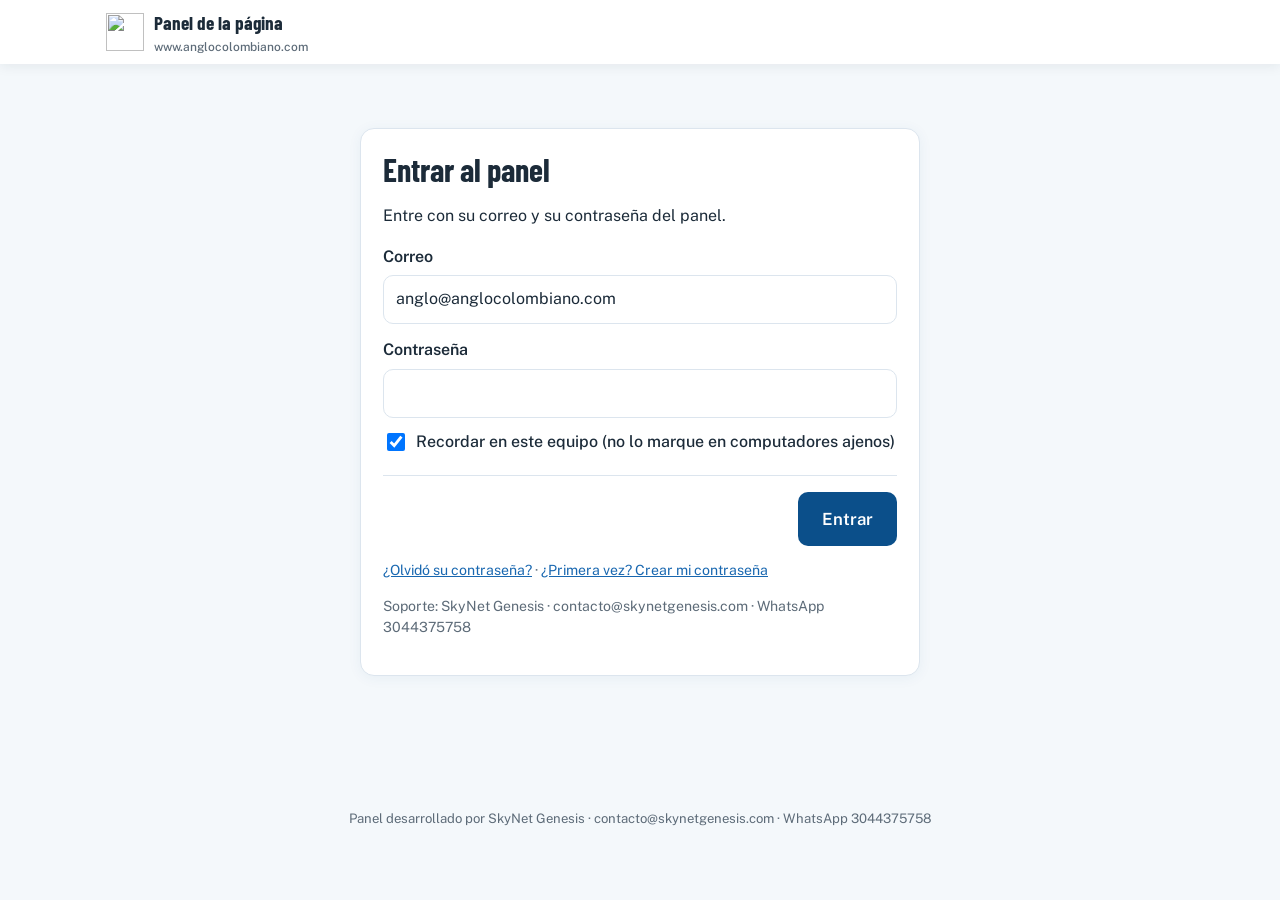
==== commit faef5a9f: "Construir la pagina" ====
--- a/admin/index.html
+++ b/admin/index.html
@@ -87,30 +87,46 @@
 <main>
   <!-- INGRESO -->
   <section id="vista-ingreso" class="ingreso">
-    <div class="caja">
+    <div class="caja" id="caja-entrar">
       <h1>Entrar al panel</h1>
-      <p>Escriba su correo y su contraseña del panel.</p>
-      <label for="i-correo">Correo</label>
-      <input type="email" id="i-correo" autocomplete="username">
-      <label for="i-clave">Contraseña</label>
-      <input type="password" id="i-clave" autocomplete="current-password">
+      <p>Entre con su correo y su contraseña del panel.</p>
+      <label for="ing-correo">Correo</label>
+      <input type="email" id="ing-correo" autocomplete="username">
+      <label for="ing-clave">Contraseña</label>
+      <input type="password" id="ing-clave" autocomplete="current-password">
       <label class="chk"><input type="checkbox" id="recordar" checked> Recordar en este equipo (no lo marque en computadores ajenos)</label>
       <div id="aviso-ingreso"></div>
       <div class="pie-acciones"><button class="boton b-principal b-grande" id="btn-entrar" type="button">Entrar</button></div>
-      <p class="ayuda">¿Olvidó la contraseña? Pídale a otra persona con acceso que se la cambie en la pestaña «Usuarios», o escriba a SkyNet Genesis: contacto@skynetgenesis.com · WhatsApp 3044375758.</p>
-    </div>
-    <details class="caja">
-      <summary><b>Configuración inicial (solo la primera vez)</b></summary>
-      <p class="ayuda">Si todavía nadie tiene usuario, entre una sola vez con la llave de GitHub de esta web y cree los usuarios en la pestaña «Usuarios».</p>
+      <p class="ayuda" style="margin-top:14px"><a href="#" id="btn-olvido">¿Olvidó su contraseña?</a> · <a href="#" id="btn-primera">¿Primera vez? Crear mi contraseña</a></p>
+      <p class="ayuda">Soporte: SkyNet Genesis · contacto@skynetgenesis.com · WhatsApp 3044375758</p>
+    </div>
+
+    <div class="caja oculto" id="caja-nueva">
+      <h1>Crear nueva contraseña</h1>
+      <p>Escriba su nueva contraseña del panel (mínimo 8 caracteres).</p>
+      <label for="nueva-clave">Nueva contraseña</label>
+      <input type="password" id="nueva-clave" autocomplete="new-password">
+      <label for="nueva-clave2">Repita la contraseña</label>
+      <input type="password" id="nueva-clave2" autocomplete="new-password">
+      <div id="aviso-nueva"></div>
+      <div class="pie-acciones"><button class="boton b-principal b-grande" id="btn-clave-nueva" type="button">Guardar y entrar</button></div>
+    </div>
+
+    <div class="caja oculto" id="caja-llave">
+      <h1>Configuración inicial (solo una vez)</h1>
+      <p>Para que el panel pueda publicar en la web, GitHub necesita una llave de acceso. Se pega <b>una sola vez</b>: queda guardada de forma segura en el servidor y nadie tendrá que volver a verla.</p>
+      <ol class="pasos">
+        <li>Inicie sesión en GitHub y abra <a href="https://github.com/settings/personal-access-tokens/new" target="_blank" rel="noopener">esta página</a>.</li>
+        <li>En <b>Token name</b> escriba: <i>Panel Colegio Anglocolombiano</i>. En <b>Expiration</b> elija <b>No expiration</b>.</li>
+        <li>En <b>Repository access</b> elija <b>Only select repositories</b> y marque solo <b>anglocolombiano-web</b>.</li>
+        <li>En <b>Permissions → Repository permissions</b>, ponga <b>Contents</b> en <b>Read and write</b>. Nada más.</li>
+        <li>Pulse <b>Generate token</b>, copie la llave (empieza por <code>github_pat_</code>) y péguela aquí abajo.</li>
+      </ol>
       <label for="llave">Llave de GitHub</label>
       <input type="password" id="llave" autocomplete="off" placeholder="github_pat_…">
-      <div class="pie-acciones"><button class="boton b-borde" id="btn-entrar-llave" type="button">Entrar con la llave</button></div>
-      <ol class="pasos ayuda">
-        <li>Cree la llave en <a href="https://github.com/settings/personal-access-tokens/new" target="_blank" rel="noopener">GitHub</a> con el nombre <i>Panel Colegio Anglocolombiano</i>, sin vencimiento.</li>
-        <li>En <b>Repository access</b> elija <b>Only select repositories</b> y marque solo <b>anglocolombiano-web</b>.</li>
-        <li>En <b>Contents</b> elija <b>Read and write</b> y pulse <b>Generate token</b>.</li>
-      </ol>
-    </details>
+      <div id="aviso-llave"></div>
+      <div class="pie-acciones"><button class="boton b-principal b-grande" id="btn-llave" type="button">Guardar y entrar</button></div>
+    </div>
   </section>
 
   <!-- PANEL -->
@@ -121,7 +137,7 @@
       <button class="pestana" role="tab" aria-selected="false" data-pestana="videos">Videos</button>
       <button class="pestana" role="tab" aria-selected="false" data-pestana="galeria">Fotos</button>
       <button class="pestana" role="tab" aria-selected="false" data-pestana="documentos">Documentos</button>
-      <button class="pestana" role="tab" aria-selected="false" data-pestana="usuarios">Usuarios</button>
+      
     </div>
     <div id="aviso-panel"></div>
 
@@ -258,7 +274,6 @@
 
 <div class="cargando oculto" id="cargando"><div class="rueda"></div><div id="cargando-texto">Cargando…</div></div>
 
-<script src="/admin/acceso.js"></script>
 <script>
 /* ===== Configuración de esta web (cambiar solo esto al copiar el panel a otra web) ===== */
 var CONFIG = {
@@ -266,7 +281,11 @@
   repo: 'anglocolombiano-web',
   rama: 'main',
   sitio: 'www.anglocolombiano.com',
-  claveLocal: 'panel-anglocolombiano-web-llave',
+  claveLocal: 'panel-anglocolombiano-web-sesion',
+  claveLocalVieja: 'panel-anglocolombiano-web-llave',
+  sitioId: 'anglocolombiano',                       // nombre de esta web en el servicio de ingreso
+  correo: 'anglo@anglocolombiano.com',            // correo que entra al panel
+  ingreso: 'https://skynetgenesis.com/ingreso/api.php',   // servicio central de ingreso de SkyNet Genesis
   datos: 'datos/contenido.json',
   carpetaFotos: 'img/panel',
   carpetas: {
@@ -383,49 +402,101 @@
   });
 }
 
-/* ---------- Ingreso ---------- */
-function entrar(llave, recordar) {
-  estado.llave = llave.trim();
-  if (!/^(github_pat_|ghp_)/.test(estado.llave)) { aviso('aviso-ingreso', 'error', 'Eso no parece una llave de GitHub. Debe empezar por «github_pat_».'); return; }
+/* ---------- Ingreso (correo y contraseña por el servicio central de SkyNet Genesis) ---------- */
+function api(accion, datos) {
+  datos = datos || {}; datos.sitio = CONFIG.sitioId; datos.accion = accion;
+  return fetch(CONFIG.ingreso + '?sitio=' + encodeURIComponent(CONFIG.sitioId), { method: 'POST', headers: { 'Content-Type': 'application/json' }, body: JSON.stringify(datos), cache: 'no-store' })
+    .then(function (r) { return r.json().catch(function () { return {}; }).then(function (j) { if (!r.ok || !j.ok) { var e = new Error(j.error || 'No se pudo conectar con el servicio de ingreso. Intente de nuevo.'); e.status = r.status; throw e; } return j; }); },
+          function () { throw new Error('No hay conexión a internet. Intente de nuevo.'); });
+}
+function verCaja(id) { ['caja-entrar', 'caja-nueva', 'caja-llave'].forEach(function (c) { $(c).classList.toggle('oculto', c !== id); }); $('vista-ingreso').classList.remove('oculto'); }
+function guardarSesion(s, recordar) { borrarLS(CONFIG.claveLocal); guardarLS(CONFIG.claveLocal, s, recordar); }
+function trasIngreso(r) {
+  if (!r.configurado || !r.llave) { cargando(false); verCaja('caja-llave'); return; }
+  cargarPanel(r.llave);
+}
+function cargarPanel(llave) {
+  estado.llave = llave;
   cargando(true, 'Entrando…');
   gh('').then(function (repo) {
     if (repo.permissions && !repo.permissions.push) throw errorGH(403);
-    return Promise.all([refActual(), leerArchivo(CONFIG.datos), leerArchivo('admin/accesos.json').catch(function () { return '{"usuarios":[]}'; })]);
+    return Promise.all([refActual(), leerArchivo(CONFIG.datos)]);
   }).then(function (r) {
     estado.commitBase = r[0];
     estado.datos = JSON.parse(r[1]);
     ['noticias', 'eventos', 'videos', 'galeria'].forEach(function (k) { if (!estado.datos[k]) estado.datos[k] = []; });
-    try { estado.accesos = JSON.parse(r[2]); } catch (x) { estado.accesos = { usuarios: [] }; } estado.accesos.usuarios = estado.accesos.usuarios || [];
-    guardarLS(CONFIG.claveLocal, estado.llave, recordar);
     $('vista-ingreso').classList.add('oculto'); $('vista-panel').classList.remove('oculto'); $('acciones-barra').classList.remove('oculto');
-    cargando(false); pintarTodo(); pintarUsuarios();
-    if (!estado.accesos.usuarios.length) { verPanel('usuarios'); aviso('aviso-panel', 'info', 'Primer paso: cree aquí su usuario y contraseña. Así podrá entrar desde cualquier computador o celular sin la llave de GitHub.'); }
+    cargando(false); pintarTodo();
   }).catch(function (e) {
     cargando(false); estado.llave = '';
-    if (e.status === 401) borrarLS(CONFIG.claveLocal);
-    $('vista-ingreso').classList.remove('oculto');
-    aviso('aviso-ingreso', 'error', e.status === 401 ? 'El acceso de esta web cambió. Pida a SkyNet Genesis que lo renueve (contacto@skynetgenesis.com · WhatsApp 3044375758).' : e.message);
-  });
-}
-// Ingreso normal: correo y contraseña
+    if (e.status === 401 || e.status === 403 || e.status === 404) { verCaja('caja-llave'); aviso('aviso-llave', 'error', 'La llave de GitHub guardada ya no funciona (' + e.message + ') Cree una nueva y péguela aquí.'); return; }
+    verCaja('caja-entrar'); aviso('aviso-ingreso', 'error', e.message);
+  });
+}
+$('ing-correo').value = CONFIG.correo;
 $('btn-entrar').onclick = function () {
-  var correo = $('i-correo').value, clave = $('i-clave').value;
+  var correo = $('ing-correo').value.trim(), clave = $('ing-clave').value, recordar = $('recordar').checked;
   if (!correo || !clave) { aviso('aviso-ingreso', 'error', 'Escriba su correo y su contraseña.'); return; }
-  cargando(true, 'Verificando…');
-  Acceso.leer().then(function (acc) { return Acceso.abrir(acc, correo, clave); })
-    .then(function (r) { cargando(false); estado.usuario = r.nombre; entrar(r.llave, $('recordar').checked); })
-    .catch(function (e) { cargando(false); aviso('aviso-ingreso', 'error', e.message); });
-};
-['i-correo', 'i-clave'].forEach(function (id) { $(id).addEventListener('keydown', function (e) { if (e.key === 'Enter') $('btn-entrar').click(); }); });
-// Configuración inicial con la llave de GitHub
-$('btn-entrar-llave').onclick = function () { entrar($('llave').value, $('recordar').checked); };
-$('llave').addEventListener('keydown', function (e) { if (e.key === 'Enter') $('btn-entrar-llave').click(); });
+  cargando(true, 'Entrando…'); aviso('aviso-ingreso', '', '');
+  api('entrar', { correo: correo, clave: clave, recordar: recordar }).then(function (r) {
+    $('ing-clave').value = ''; guardarSesion(r.sesion, recordar); trasIngreso(r);
+  }).catch(function (e) { cargando(false); aviso('aviso-ingreso', 'error', e.message); });
+};
+$('ing-clave').addEventListener('keydown', function (e) { if (e.key === 'Enter') $('btn-entrar').click(); });
+function pedirEnlace(ev) {
+  ev.preventDefault();
+  var correo = $('ing-correo').value.trim();
+  if (!correo) { aviso('aviso-ingreso', 'error', 'Escriba primero su correo.'); return; }
+  cargando(true, 'Enviando el correo…');
+  api('solicitar', { correo: correo }).then(function () {
+    cargando(false);
+    aviso('aviso-ingreso', 'ok', 'Listo. Si ese correo tiene acceso al panel, le llegará en unos minutos un mensaje con un enlace para crear su contraseña. Revise también la carpeta de spam. El enlace vence en 1 hora.');
+  }).catch(function (e) { cargando(false); aviso('aviso-ingreso', 'error', e.message); });
+}
+$('btn-olvido').onclick = pedirEnlace;
+$('btn-primera').onclick = pedirEnlace;
+$('btn-clave-nueva').onclick = function () {
+  var c1 = $('nueva-clave').value, c2 = $('nueva-clave2').value;
+  if (c1.length < 8) { aviso('aviso-nueva', 'error', 'La contraseña debe tener al menos 8 caracteres.'); return; }
+  if (c1 !== c2) { aviso('aviso-nueva', 'error', 'Las dos contraseñas no coinciden.'); return; }
+  var codigo = (location.hash.match(/clave=([a-f0-9]+)/) || [])[1] || '';
+  cargando(true, 'Guardando…');
+  api('fijar', { codigo: codigo, clave: c1, recordar: true }).then(function (r) {
+    history.replaceState(null, '', location.pathname);
+    $('nueva-clave').value = $('nueva-clave2').value = '';
+    guardarSesion(r.sesion, true); trasIngreso(r);
+  }).catch(function (e) { cargando(false); aviso('aviso-nueva', 'error', e.message); });
+};
+$('btn-llave').onclick = function () {
+  var llave = $('llave').value.trim();
+  if (!/^(github_pat_|ghp_)/.test(llave)) { aviso('aviso-llave', 'error', 'Eso no parece una llave de GitHub. Debe empezar por «github_pat_».'); return; }
+  cargando(true, 'Comprobando la llave…');
+  api('guardar_llave', { sesion: leerLS(CONFIG.claveLocal), llave: llave }).then(function (r) {
+    $('llave').value = ''; cargarPanel(r.llave);
+  }).catch(function (e) {
+    cargando(false);
+    if (e.status === 401) { borrarLS(CONFIG.claveLocal); verCaja('caja-entrar'); aviso('aviso-ingreso', 'error', e.message); return; }
+    aviso('aviso-llave', 'error', e.message);
+  });
+};
 $('btn-salir').onclick = function () {
   if (estado.cambiosSinGuardar && !confirm('Tiene cambios sin publicar. ¿Salir de todos modos?')) return;
-  borrarLS(CONFIG.claveLocal); estado.cambiosSinGuardar = false; location.reload();
+  var s = leerLS(CONFIG.claveLocal); borrarLS(CONFIG.claveLocal); estado.cambiosSinGuardar = false;
+  (s ? api('salir', { sesion: s }).catch(function () {}) : Promise.resolve()).then(function () { location.reload(); });
 };
 window.addEventListener('beforeunload', function (e) { if (estado.cambiosSinGuardar) { e.preventDefault(); e.returnValue = ''; } });
-(function () { var g = leerLS(CONFIG.claveLocal); if (g) entrar(g, true); })();
+(function () {
+  window.addEventListener('hashchange', function () { if (/clave=[a-f0-9]+/.test(location.hash)) { $('vista-panel').classList.add('oculto'); $('acciones-barra').classList.add('oculto'); verCaja('caja-nueva'); } });
+  borrarLS(CONFIG.claveLocalVieja); // limpia la llave que antes se guardaba en el equipo
+  if (/clave=[a-f0-9]+/.test(location.hash)) { verCaja('caja-nueva'); return; }
+  var s = leerLS(CONFIG.claveLocal);
+  if (!s) { verCaja('caja-entrar'); return; }
+  cargando(true, 'Entrando…');
+  api('sesion', { sesion: s }).then(trasIngreso).catch(function (e) {
+    cargando(false); if (e.status === 401) borrarLS(CONFIG.claveLocal);
+    verCaja('caja-entrar'); if (e.status !== 401) aviso('aviso-ingreso', 'error', e.message);
+  });
+})();
 
 /* ---------- Pestañas ---------- */
 function verPanel(nombre) {
@@ -445,7 +516,7 @@
   ['noticia', 'evento', 'video'].forEach(function (k) { $('editor-' + k).classList.add('oculto'); });
   pintarNoticias(); pintarEventos(); pintarVideos(); galeriaEdit = clonar(estado.datos.galeria); pintarGaleria();
 }
-document.querySelectorAll('input,textarea').forEach(function (el) { if (['llave', 'i-correo', 'i-clave', 'u-nombre', 'u-correo', 'u-clave', 'u-clave2'].indexOf(el.id) < 0) el.addEventListener('input', function () { estado.cambiosSinGuardar = true; }); });
+document.querySelectorAll('input,textarea').forEach(function (el) { if (['llave', 'ing-correo', 'ing-clave', 'nueva-clave', 'nueva-clave2', 'u-nombre', 'u-correo', 'u-clave', 'u-clave2'].indexOf(el.id) < 0) el.addEventListener('input', function () { estado.cambiosSinGuardar = true; }); });
 
 /* ---------- Imágenes ---------- */
 function reducirImagen(archivo, max, calidad) {
